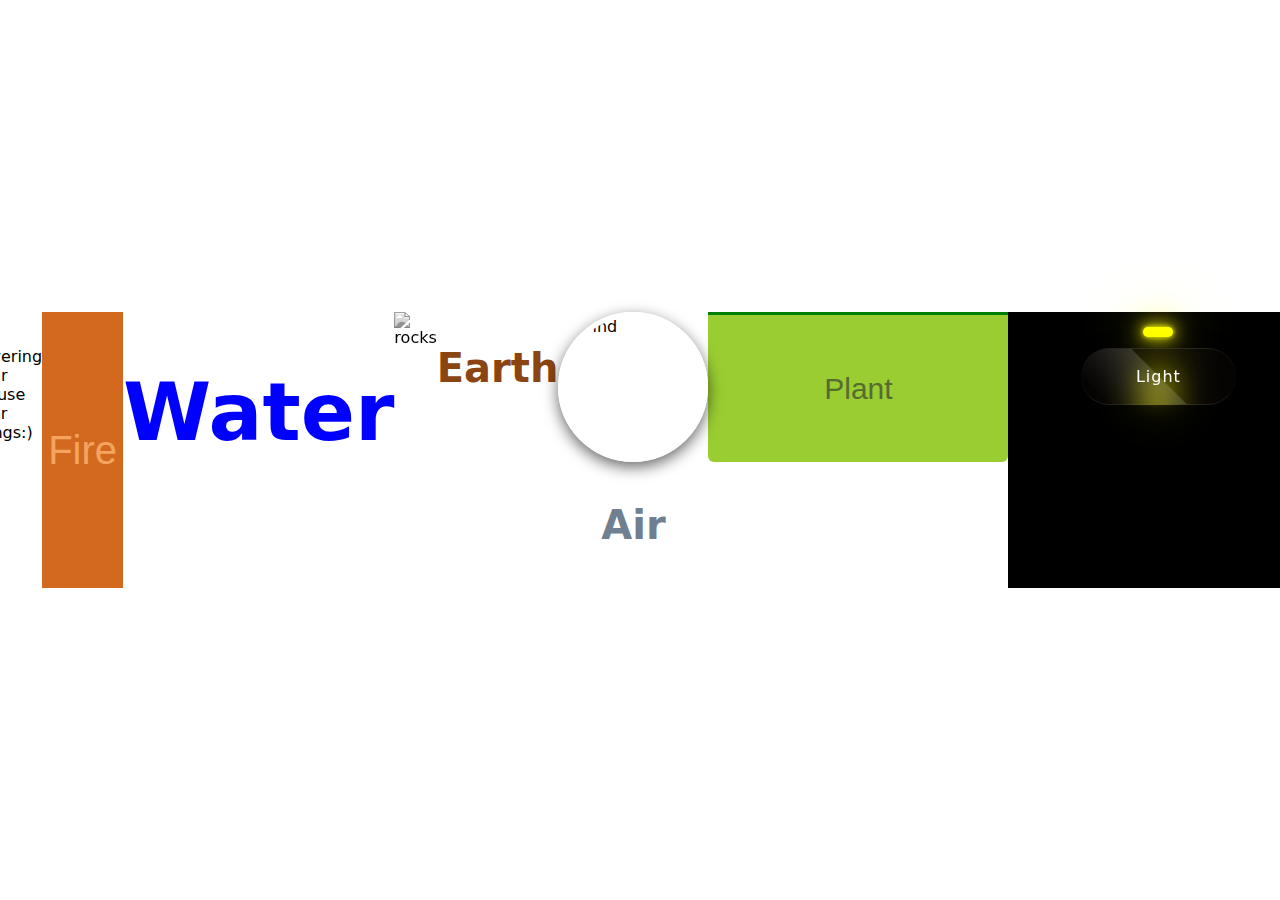
==== index.html @ cf9d6471 "Add files via upload" ====
<!DOCTYPE html>
<html>

    <head>
        <link rel="stylesheet" type="text/css" href="style.css">
    </head>

    <body>
        <br>

        <p>Try hovering your mouse over things:)</p><br>

        <button class="button1">Fire</button>

        <h1>Water</h1>

        <div class="color">
            <img src="https://res.cloudinary.com/dk-find-out/image/upload/q_80,w_1920,f_auto/MA_00687955_sxmfs2.jpg" height="200px" width="300px" alt="rocks">
        </div>
        <h2>Earth</h2>

        <div class="container">
            <div class="avatar">
                <img src="https://cdn-icons-png.flaticon.com/512/92/92002.png" height="137px" alt="wind"/>
            </div>
            <h3>Air</h3>
        </div>

        <button class="button2">Plant</button><br><br>

        <div class="container2">
            <div class="light"><p>Light</p></div>
        </div>

        <br>
        <br>
    </body>

</html>
---- style.css ----
.button1 {
    border:chocolate;
    background-color: chocolate;
    font-size: 40px;
    color: sandybrown;
}
  
.button1:hover {
    border: 6px solid orange;
    background-color: orangered;
    font-size: 50px;
    font-style: italic;
    color: peachpuff;
}

h1{
    color: blue;
    font-size: 30px;
}

h1::before {  
    transform: scaleX(0);
    transform-origin: bottom right;
  }
  
  h1:hover::before {
    transform: scaleX(1);
    transform-origin: bottom left;
  }
  
  h1::before {
    content: " ";
    display: block;
    position: absolute;
    top: 0; right: 0; bottom: 0; left: 0;
    inset: 0 0 0 0;
    background: hsl(200 100% 80%);
    z-index: -1;
    transition: transform .3s ease;
  }
  
  h1 {
    position: relative;
    font-size: 5rem;
  }
  
  html {
    block-size: 100%;
    inline-size: 100%;
  }
  
  body {
    min-block-size: 100%;
    min-inline-size: 100%;
    margin: 0;
    box-sizing: border-box;
    display: grid;
    place-content: center;
    font-family: system-ui, sans-serif;
  }
  
  @media (orientation: landscape) {
    body {
      grid-auto-flow: column;
    }
  }

  @keyframes float {
	0% {
		box-shadow: 0 5px 15px 0px rgba(0,0,0,0.6);
		transform: translatey(0px);
	}
	50% {
		box-shadow: 0 25px 15px 0px rgba(0,0,0,0.2);
		transform: translatey(-20px);
	}
	100% {
		box-shadow: 0 5px 15px 0px rgba(0,0,0,0.6);
		transform: translatey(0px);
	}
}

.color img{
    filter: grayscale(100%);
    -webkit-filter: grayscale(100%);
    -webkit-transition: all 1s ease;
    }
    
    .color img:hover{
    filter: grayscale(0%);
    filter: gray;
    -webkit-filter: grayscale(0%);
    filter: none;
    transition: 1s ease;
    }

h2{
    color:saddlebrown;
    font-size: 40px;
}

.container {
	width: 100%;
	height: 100%;
	display: flex;
	flex-direction: column;
	justify-content: center;
	align-items: center;
}

.avatar {
	width: 150px;
	height: 150px;
	box-sizing: border-box;
	border: 5px white solid;
	border-radius: 50%;
	overflow: hidden;
	box-shadow: 0 5px 15px 0px rgba(0,0,0,0.6);
	transform: translatey(0px);
	animation: float 6s ease-in-out infinite;
	img { width: 100%; height: auto; }
}
  
h3{
    font-size: 40px;
    color: slategrey;
}

.button2:hover {
    animation: wiggle 2s linear infinite;
  }

  @keyframes wiggle {
    0%, 7% {
      transform: rotateZ(0);
    }
    15% {
      transform: rotateZ(-15deg);
    }
    20% {
      transform: rotateZ(10deg);
    }
    25% {
      transform: rotateZ(-10deg);
    }
    30% {
      transform: rotateZ(6deg);
    }
    35% {
      transform: rotateZ(-4deg);
    }
    40%, 100% {
      transform: rotateZ(0);
    }
  }
  
  .button2 {
    height: 5em;
    width: 10em;
    
    background: yellowgreen;
    border: none;
    border-top: 3px solid green;
    border-radius: 0 0 0.2em 0.2em;
    color: darkolivegreen;
    font-family: Helvetica, Arial, Sans-serif;
    font-size: 30px;
    transform-origin: 50% 5em;
  }

.container2{
  width:300px;
  display:flex;
  flex-wrap:wrap;
  justify-content:space-around;
  background-color: black;
}
.container2 .light {
  position:relative;
  width: 155px;
  height: 55px;
  margin:20px;
}

.container2 .light p
{
  position:absolute;
  top:0;
  left:0;
  width:100%;
  height:100%;
  display:flex;
  justify-content:center;
  align-items:center;
  background: rgba(97, 62, 62, 0.05);
  box-shadow: 0 15px 35px rgba(0,0,0,0.2);
  border-top: 1px solid rgba(255,255,255,0.1);
  border-bottom:1px solid rgba(255,255,255,0.1);
  border-radius: 30px;
  color: white;
  z-index: 1;
  font-size: 400;
  font-weight: 300;
  letter-spacing: 1px;
  text-decoration: none;
  overflow: hidden;
  transition: 0.5s;
  backdrop-filter: blur(15px);
  
}

.container2 .light:hover p
{
  letter-spacing: 3px;
}

.container2 .light p::before
{
  content: '';
  position: absolute;
  top: 0;
  left: 0;
  width: 50%;
  height: 100%;
  background: linear-gradient(to left, rgba(255,255,255,0.15),
  transparent);
  transform: skewX(45deg) translateX(0);
  transition: 0.5s;
}

.container2 .light:hover p::before
{
  transform: skewX(45deg) translateX(200%);
}
.container2 .light::before
{
  content: '';
  position: absolute;
  left: 50%;
  transform: translateX(-50%);
  bottom: -5px;
  width:30px;
  height:10px;
  background: #f00;
  border-radius: 10px;
  transition: 0.5s;
  transition-delay: 0s;
}
.container2 .light:hover::before
{
  bottom: 0;
  height: 50%;
  width: 80%;
  border-radius: 30px;
  transition-delay: 0.5s;
}

.container2 .light::after
{
  content: '';
  position: absolute;
  left: 50%;
  transform: translateX(-50%);
  top: -5px;
  width:30px;
  height:10px;
  background: #f00;
  border-radius: 10px;
  transition: 0.5s;
  transition-delay: 0s;
}
.container2 .light:hover::after
{
  top: 0;
  height: 50%;
  width: 80%;
  border-radius: 30px;
  transition-delay: 0.5s;
}

.container2 .light:nth-child(1)::before,
.container2 .light:nth-child(1)::after
{
  background: yellow;
  box-shadow: 0 0 5px yellow,
  0 0 15px yellow,
  0 0 30px yellow,
  0 0 60px yellow;
}
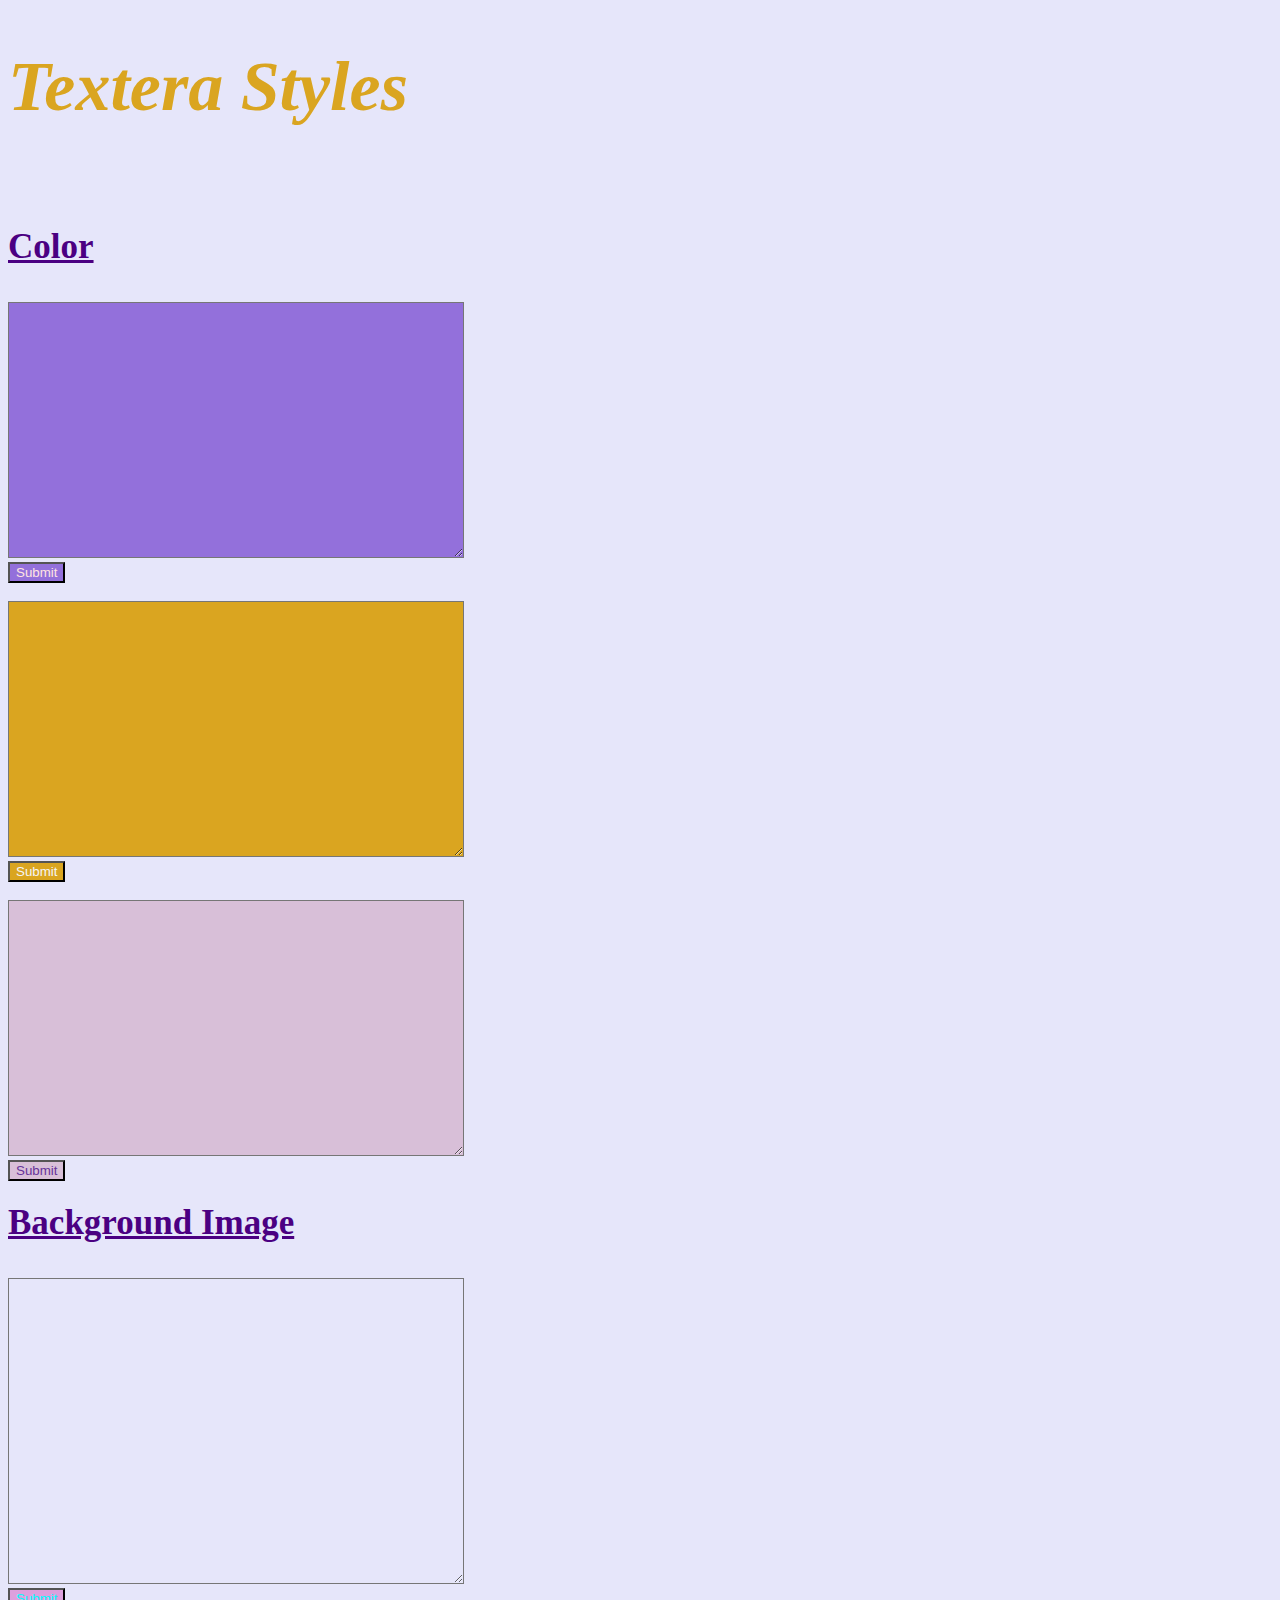
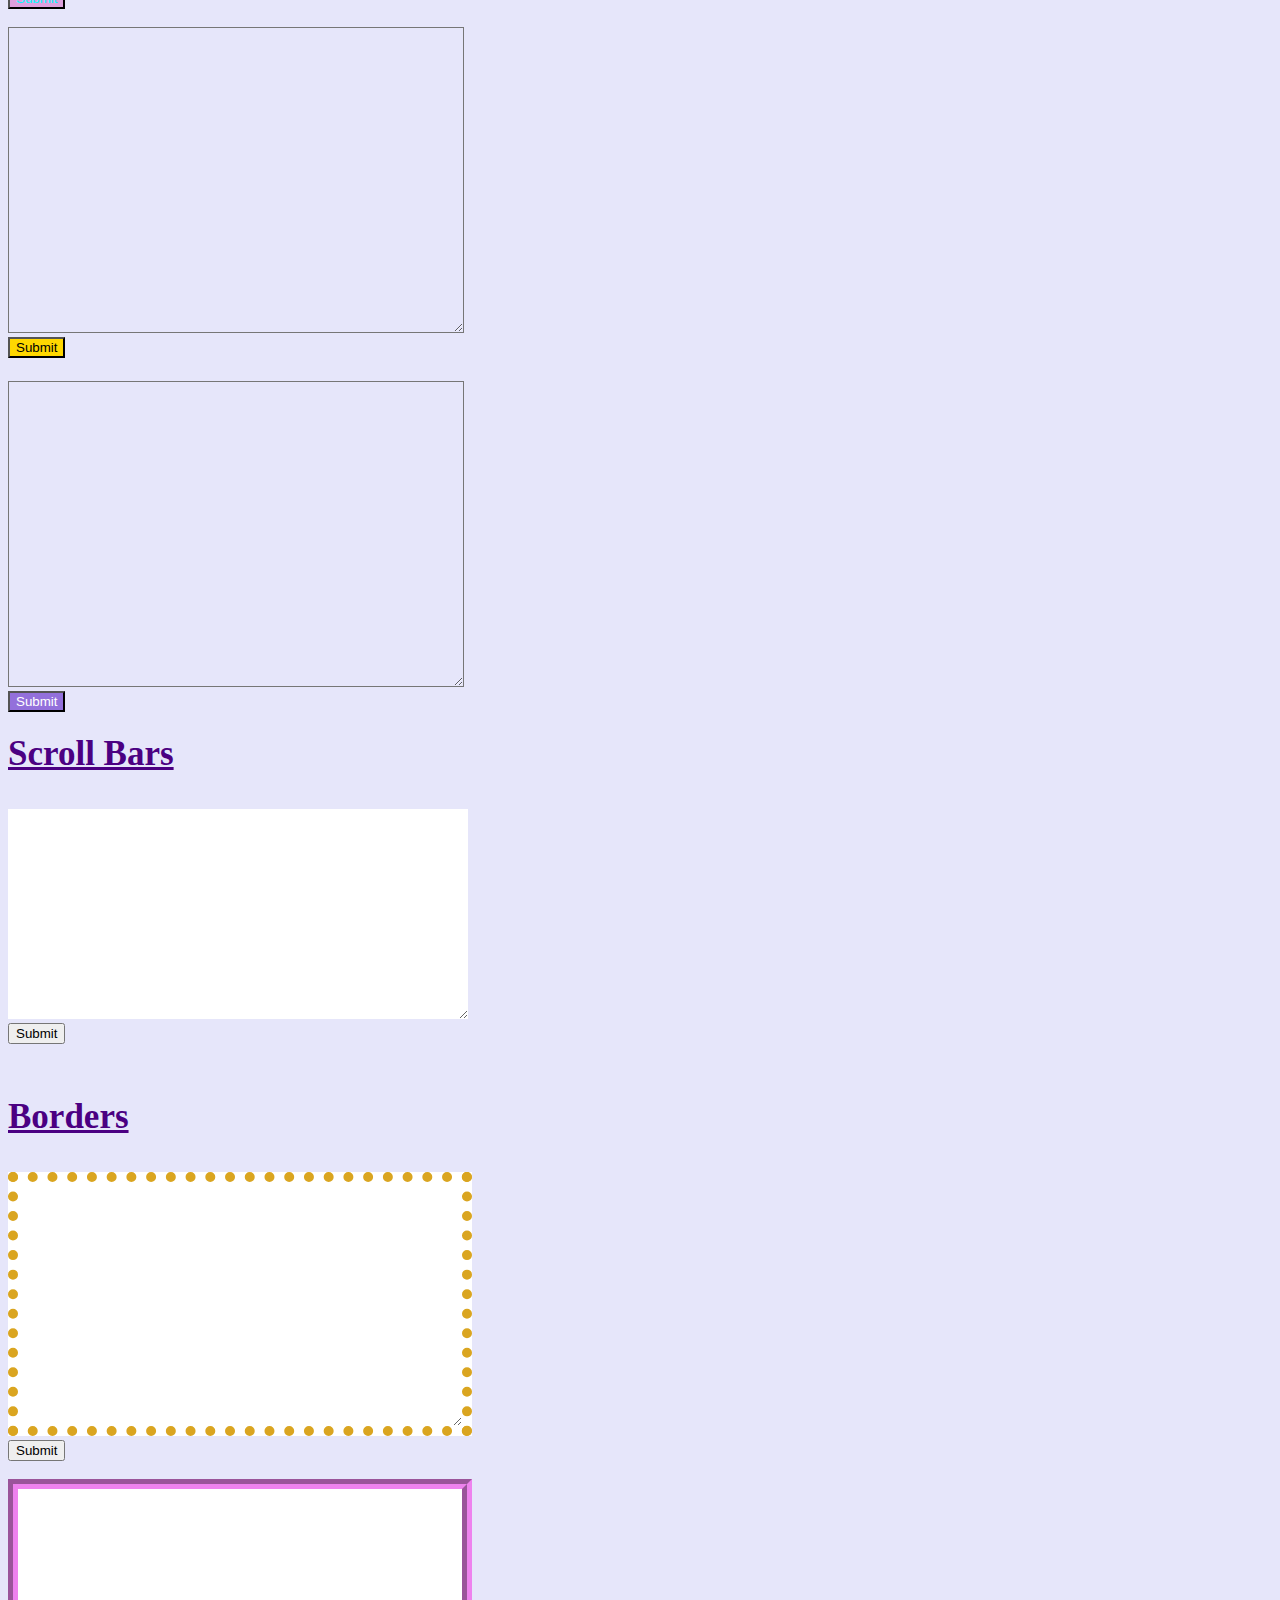
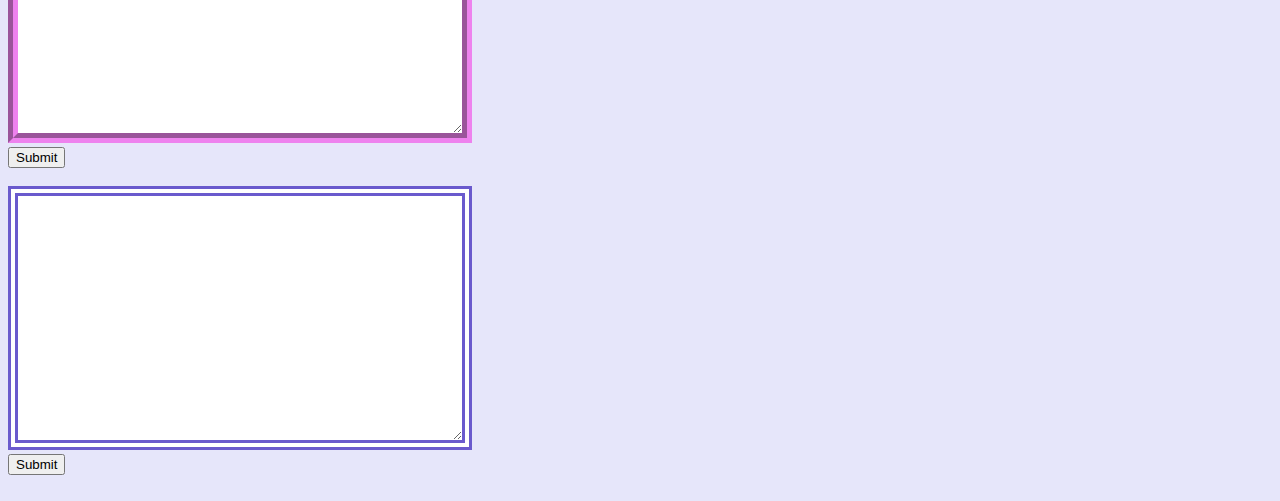
==== commit 48f3d947: "Add files via upload" ====
--- a/index.html
+++ b/index.html
@@ -2,38 +2,78 @@
 <html>
 
     <head>
+        <title>Color Box HTML Form</title>
         <link rel="stylesheet" type="text/css" href="style.css">
     </head>
 
     <body>
+        <h1>Textera Styles</h1>
+
         <br>
 
-        <p>Try hovering your mouse over things:)</p><br>
-
-        <button class="button1">Fire</button>
-
-        <h1>Water</h1>
-
-        <div class="color">
-            <img src="https://res.cloudinary.com/dk-find-out/image/upload/q_80,w_1920,f_auto/MA_00687955_sxmfs2.jpg" height="200px" width="300px" alt="rocks">
-        </div>
-        <h2>Earth</h2>
-
-        <div class="container">
-            <div class="avatar">
-                <img src="https://cdn-icons-png.flaticon.com/512/92/92002.png" height="137px" alt="wind"/>
-            </div>
-            <h3>Air</h3>
-        </div>
-
-        <button class="button2">Plant</button><br><br>
-
-        <div class="container2">
-            <div class="light"><p>Light</p></div>
-        </div>
+        <h3>Color</h3>
+        <form>
+            <textarea name="color"  class="colorcontain" id="indigo"></textarea><br>
+            <input type="submit" id="ind">
+        </form>
+        <br>
+        <form>
+            <textarea name="color"  class="colorcontain" id="gold"></textarea><br>
+            <input type="submit" id="gol">
+        </form>
+        <br>
+        <form class="colorcontain">
+            <textarea name="color"  class="colorcontain" id="violet""></textarea><br>
+            <input type="submit" id="vio">
+        </form>
 
         <br>
+
+        <h3>Background Image</h3>
+        <form>
+            <textarea name="bgImg" class="imgcontain" id="flower"></textarea><br>
+            <input type="submit" id="flo">
+        </form>
         <br>
+        <form class="imgcontain">
+            <textarea name="bgImg" class="imgcontain" id="bumblebee"></textarea><br>
+            <input type="submit" id="bee">
+        </form>
+        <br>
+        <br>
+        <br>
+        <form class="imgcontain">
+            <textarea name="bgImg" class="imgcontain" id="hummingbird"></textarea><br>
+            <input type="submit" id="bird">
+        </form>
+
+        <br>
+
+        <h3>Scroll Bars</h3>
+        <form>
+            <textarea name="scroll" class="scrollcontain" id="scrollbar"></textarea><br>
+            <input type="submit">
+        </form>
+
+        <br>
+
+        <h3>Borders</h3>
+        <form>
+            <textarea name="border" class="bordercontain" id="dotted"></textarea><br>
+            <input type="submit">
+        </form>
+        <br>
+        <form>
+            <textarea name="border" class="bordercontain" id="grooved"></textarea><br>
+            <input type="submit">
+        </form>
+        <br>
+        <form>
+            <textarea name="border" class="bordercontain" id="doubleborder"></textarea><br>
+            <input type="submit">
+        </form>
+        <br>
+
     </body>
 
 </html>--- a/style.css
+++ b/style.css
@@ -1,289 +1,123 @@
-.button1 {
-    border:chocolate;
-    background-color: chocolate;
-    font-size: 40px;
-    color: sandybrown;
+body{
+    background-color: lavender;
 }
-  
-.button1:hover {
-    border: 6px solid orange;
-    background-color: orangered;
-    font-size: 50px;
+h1{
+    color: goldenrod;
+    font-size: 70px;
     font-style: italic;
-    color: peachpuff;
+}
+h3{
+    color: indigo;
+    font-size: 35px;
+    text-decoration: underline;
+}
+textarea{
+    font-size: 20px;
 }
 
-h1{
-    color: blue;
-    font-size: 30px;
+.colorcontain{
+    height: 250px;
+    width: 450px;
 }
 
-h1::before {  
-    transform: scaleX(0);
-    transform-origin: bottom right;
-  }
-  
-  h1:hover::before {
-    transform: scaleX(1);
-    transform-origin: bottom left;
-  }
-  
-  h1::before {
-    content: " ";
-    display: block;
-    position: absolute;
-    top: 0; right: 0; bottom: 0; left: 0;
-    inset: 0 0 0 0;
-    background: hsl(200 100% 80%);
-    z-index: -1;
-    transition: transform .3s ease;
-  }
-  
-  h1 {
-    position: relative;
-    font-size: 5rem;
-  }
-  
-  html {
-    block-size: 100%;
-    inline-size: 100%;
-  }
-  
-  body {
-    min-block-size: 100%;
-    min-inline-size: 100%;
-    margin: 0;
-    box-sizing: border-box;
-    display: grid;
-    place-content: center;
-    font-family: system-ui, sans-serif;
-  }
-  
-  @media (orientation: landscape) {
-    body {
-      grid-auto-flow: column;
-    }
-  }
-
-  @keyframes float {
-	0% {
-		box-shadow: 0 5px 15px 0px rgba(0,0,0,0.6);
-		transform: translatey(0px);
-	}
-	50% {
-		box-shadow: 0 25px 15px 0px rgba(0,0,0,0.2);
-		transform: translatey(-20px);
-	}
-	100% {
-		box-shadow: 0 5px 15px 0px rgba(0,0,0,0.6);
-		transform: translatey(0px);
-	}
+#indigo{
+    background-color: mediumpurple;
+    color:mistyrose;
+}
+#ind{
+    background-color: mediumpurple;
+    color:mistyrose;
+}
+#gold{
+    background-color: goldenrod;
+    color:whitesmoke;
+}
+#gol{
+    background-color: goldenrod;
+    color:whitesmoke;
+}
+#violet{
+    background-color: thistle;
+    color:rebeccapurple;
+}
+#vio{
+    background-color: thistle;
+    color:rebeccapurple;
 }
 
-.color img{
-    filter: grayscale(100%);
-    -webkit-filter: grayscale(100%);
-    -webkit-transition: all 1s ease;
-    }
-    
-    .color img:hover{
-    filter: grayscale(0%);
-    filter: gray;
-    -webkit-filter: grayscale(0%);
-    filter: none;
-    transition: 1s ease;
-    }
-
-h2{
-    color:saddlebrown;
-    font-size: 40px;
+.imgcontain{
+    height: 300px;
+    width: 450px;
 }
 
-.container {
-	width: 100%;
-	height: 100%;
-	display: flex;
-	flex-direction: column;
-	justify-content: center;
-	align-items: center;
+#flower{
+    background: url(https://images.unsplash.com/photo-1591181520189-abcb0735c65d?ixlib=rb-1.2.1&ixid=MnwxMjA3fDB8MHxzZWFyY2h8Mnx8cHVycGxlJTIwZmxvd2VyfGVufDB8fDB8fA%3D%3D&auto=format&fit=crop&w=500&q=60);
+    background-repeat: no-repeat;
+    color: aqua;
+}
+#flo{
+    background-color: plum;
+    color: aqua;
+}
+#bumblebee{
+    background: url(https://bugguide.net/images/cache/K0N/0H0/K0N0H0U0CQXQWRLQNRRQURJKUR3KNRQQJR7QDRW0DRW03RW0Z0SQ3RU0S04000KQZ07QR0P0K0QQH0QQWRFKFQJK1RLQ.jpg);
+    background-repeat: no-repeat;
+    color: black;
+}
+#bee{
+    background-color: gold;
+    color: black;
+}
+#hummingbird{
+    background: url(https://images.unsplash.com/photo-1471644778460-220908b75485?ixlib=rb-1.2.1&ixid=MnwxMjA3fDB8MHxzZWFyY2h8MXx8cHVycGxlJTIwaHVtbWluZ2JpcmR8ZW58MHx8MHx8&auto=format&fit=crop&w=500&q=60);
+    background-repeat: no-repeat;
+    color: white;
+}
+#bird{
+    background-color: mediumpurple;
+    color: white;
 }
 
-.avatar {
-	width: 150px;
-	height: 150px;
-	box-sizing: border-box;
-	border: 5px white solid;
-	border-radius: 50%;
-	overflow: hidden;
-	box-shadow: 0 5px 15px 0px rgba(0,0,0,0.6);
-	transform: translatey(0px);
-	animation: float 6s ease-in-out infinite;
-	img { width: 100%; height: auto; }
-}
-  
-h3{
-    font-size: 40px;
-    color: slategrey;
+.scrollcontain{
+    border: none;
+    padding: 5px;
+    width: 450px;
+    height: 200px;
+    overflow: scroll;
 }
 
-.button2:hover {
-    animation: wiggle 2s linear infinite;
-  }
-
-  @keyframes wiggle {
-    0%, 7% {
-      transform: rotateZ(0);
-    }
-    15% {
-      transform: rotateZ(-15deg);
-    }
-    20% {
-      transform: rotateZ(10deg);
-    }
-    25% {
-      transform: rotateZ(-10deg);
-    }
-    30% {
-      transform: rotateZ(6deg);
-    }
-    35% {
-      transform: rotateZ(-4deg);
-    }
-    40%, 100% {
-      transform: rotateZ(0);
-    }
-  }
-  
-  .button2 {
-    height: 5em;
-    width: 10em;
+::-webkit-scrollbar {
+    width: 12px;
+    height: 12px;
+}
     
-    background: yellowgreen;
-    border: none;
-    border-top: 3px solid green;
-    border-radius: 0 0 0.2em 0.2em;
-    color: darkolivegreen;
-    font-family: Helvetica, Arial, Sans-serif;
-    font-size: 30px;
-    transform-origin: 50% 5em;
-  }
-
-.container2{
-  width:300px;
-  display:flex;
-  flex-wrap:wrap;
-  justify-content:space-around;
-  background-color: black;
+::-webkit-scrollbar-track {
+    border: 1px solid violet;
+    border-radius: 10px;
 }
-.container2 .light {
-  position:relative;
-  width: 155px;
-  height: 55px;
-  margin:20px;
+    
+::-webkit-scrollbar-thumb {
+    background: mediumorchid;  
+    border-radius: 10px;
+}
+    
+::-webkit-scrollbar-thumb:hover {
+    background: mediumorchid;  
 }
 
-.container2 .light p
-{
-  position:absolute;
-  top:0;
-  left:0;
-  width:100%;
-  height:100%;
-  display:flex;
-  justify-content:center;
-  align-items:center;
-  background: rgba(97, 62, 62, 0.05);
-  box-shadow: 0 15px 35px rgba(0,0,0,0.2);
-  border-top: 1px solid rgba(255,255,255,0.1);
-  border-bottom:1px solid rgba(255,255,255,0.1);
-  border-radius: 30px;
-  color: white;
-  z-index: 1;
-  font-size: 400;
-  font-weight: 300;
-  letter-spacing: 1px;
-  text-decoration: none;
-  overflow: hidden;
-  transition: 0.5s;
-  backdrop-filter: blur(15px);
-  
+.bordercontain{
+    height: 240px;
+    width: 440px;
 }
 
-.container2 .light:hover p
-{
-  letter-spacing: 3px;
+#dotted{
+    border:10px dotted goldenrod;
 }
 
-.container2 .light p::before
-{
-  content: '';
-  position: absolute;
-  top: 0;
-  left: 0;
-  width: 50%;
-  height: 100%;
-  background: linear-gradient(to left, rgba(255,255,255,0.15),
-  transparent);
-  transform: skewX(45deg) translateX(0);
-  transition: 0.5s;
+#grooved{
+    border:10px groove violet;
 }
 
-.container2 .light:hover p::before
-{
-  transform: skewX(45deg) translateX(200%);
-}
-.container2 .light::before
-{
-  content: '';
-  position: absolute;
-  left: 50%;
-  transform: translateX(-50%);
-  bottom: -5px;
-  width:30px;
-  height:10px;
-  background: #f00;
-  border-radius: 10px;
-  transition: 0.5s;
-  transition-delay: 0s;
-}
-.container2 .light:hover::before
-{
-  bottom: 0;
-  height: 50%;
-  width: 80%;
-  border-radius: 30px;
-  transition-delay: 0.5s;
-}
-
-.container2 .light::after
-{
-  content: '';
-  position: absolute;
-  left: 50%;
-  transform: translateX(-50%);
-  top: -5px;
-  width:30px;
-  height:10px;
-  background: #f00;
-  border-radius: 10px;
-  transition: 0.5s;
-  transition-delay: 0s;
-}
-.container2 .light:hover::after
-{
-  top: 0;
-  height: 50%;
-  width: 80%;
-  border-radius: 30px;
-  transition-delay: 0.5s;
-}
-
-.container2 .light:nth-child(1)::before,
-.container2 .light:nth-child(1)::after
-{
-  background: yellow;
-  box-shadow: 0 0 5px yellow,
-  0 0 15px yellow,
-  0 0 30px yellow,
-  0 0 60px yellow;
+#doubleborder{
+    border:10px double slateblue;
 }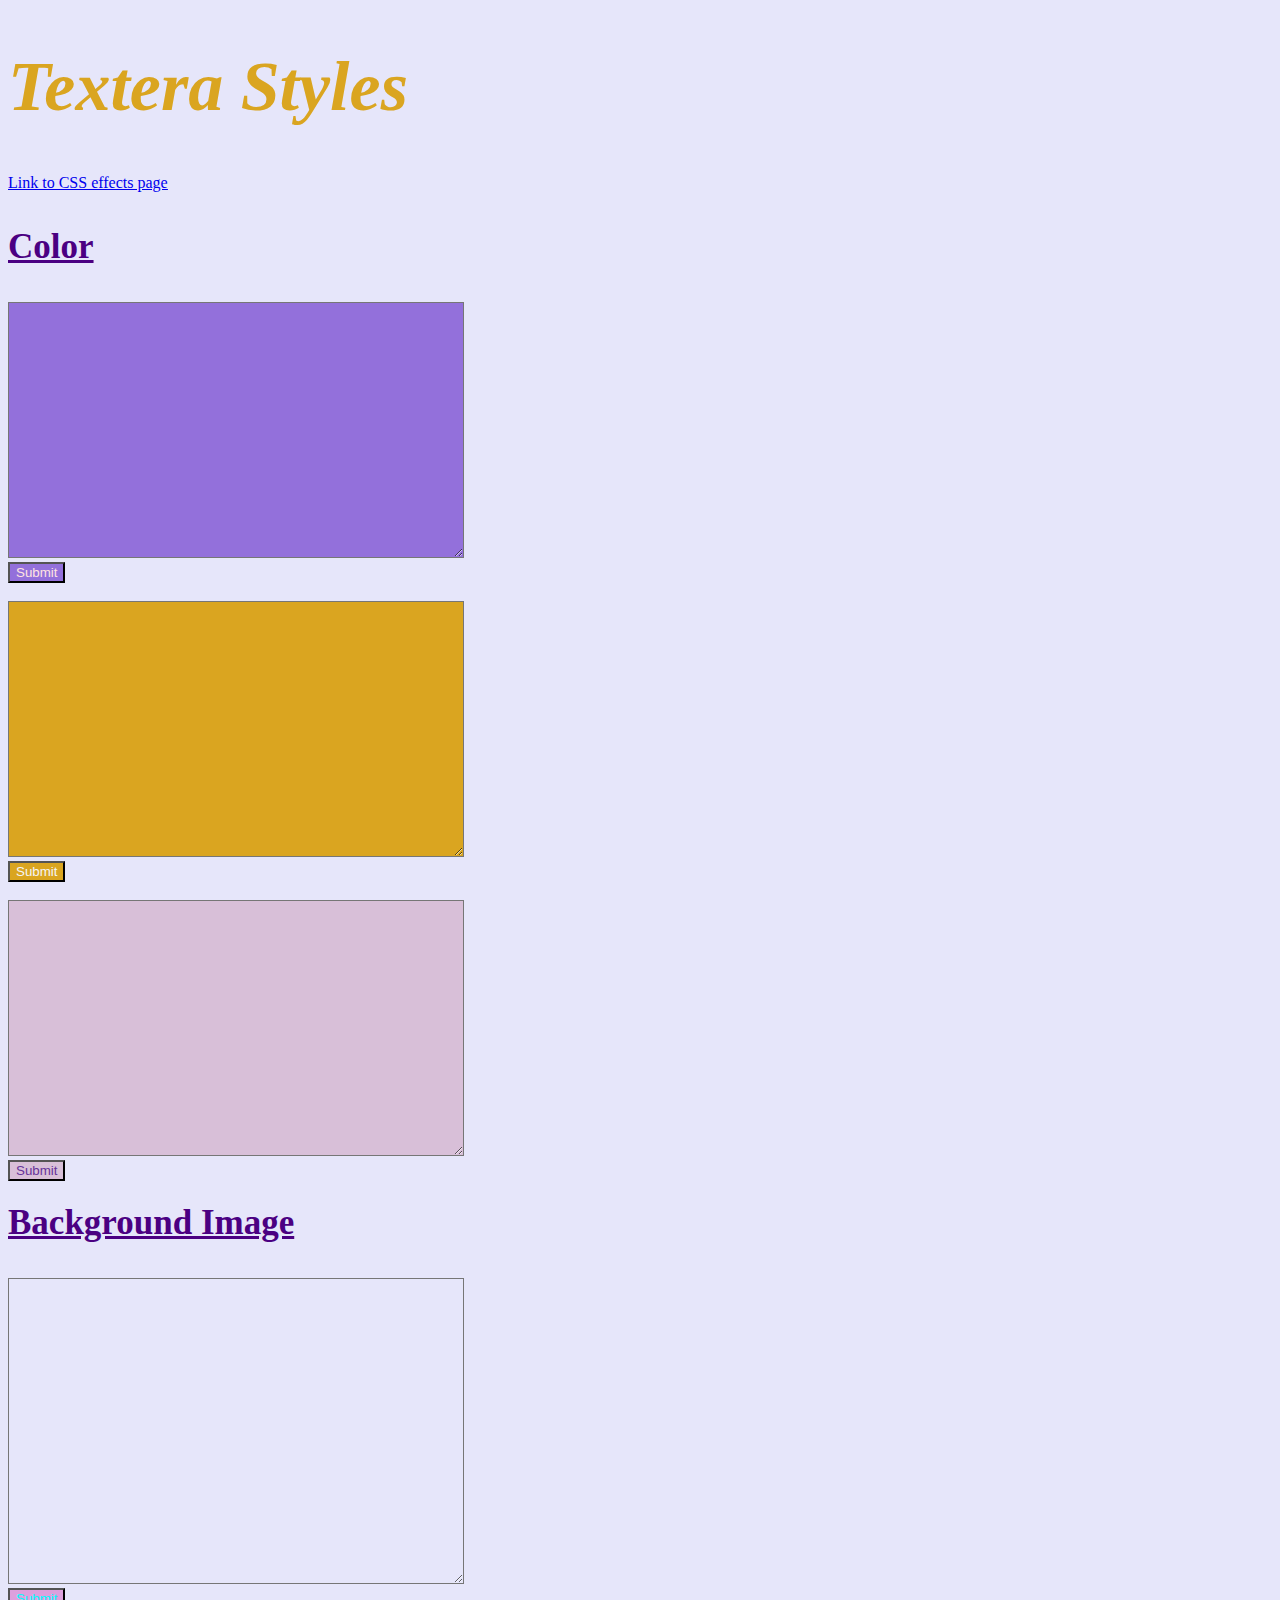
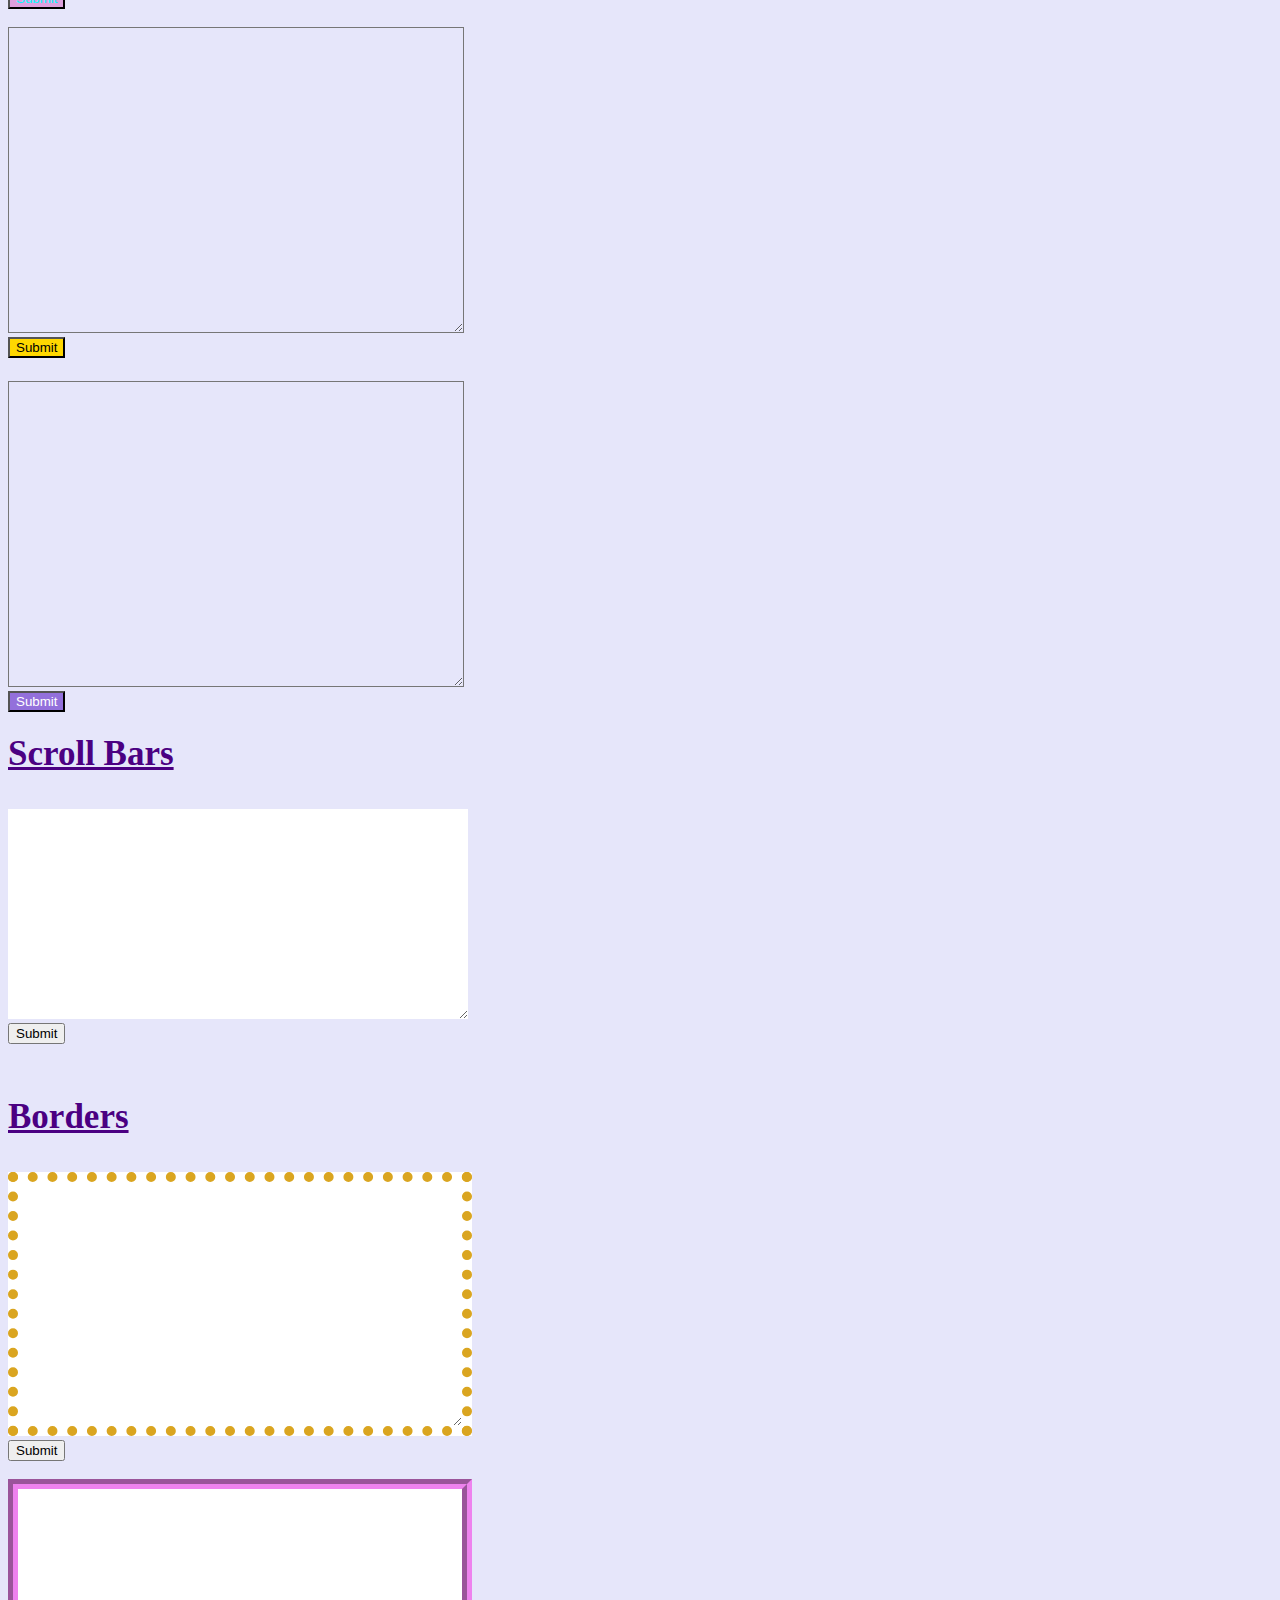
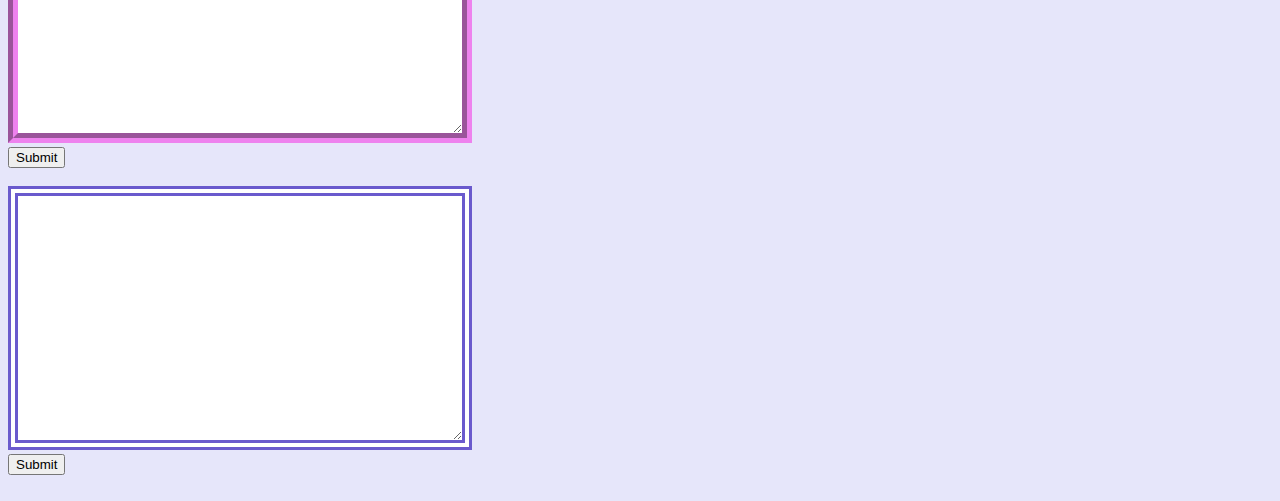
==== commit a67673f7: "Update index.html" ====
--- a/index.html
+++ b/index.html
@@ -8,7 +8,7 @@
 
     <body>
         <h1>Textera Styles</h1>
-
+        <a href="CSSeffects.html"><u>Link to CSS effects page</u></a>
         <br>
 
         <h3>Color</h3>
@@ -76,4 +76,4 @@
 
     </body>
 
-</html>+</html>
